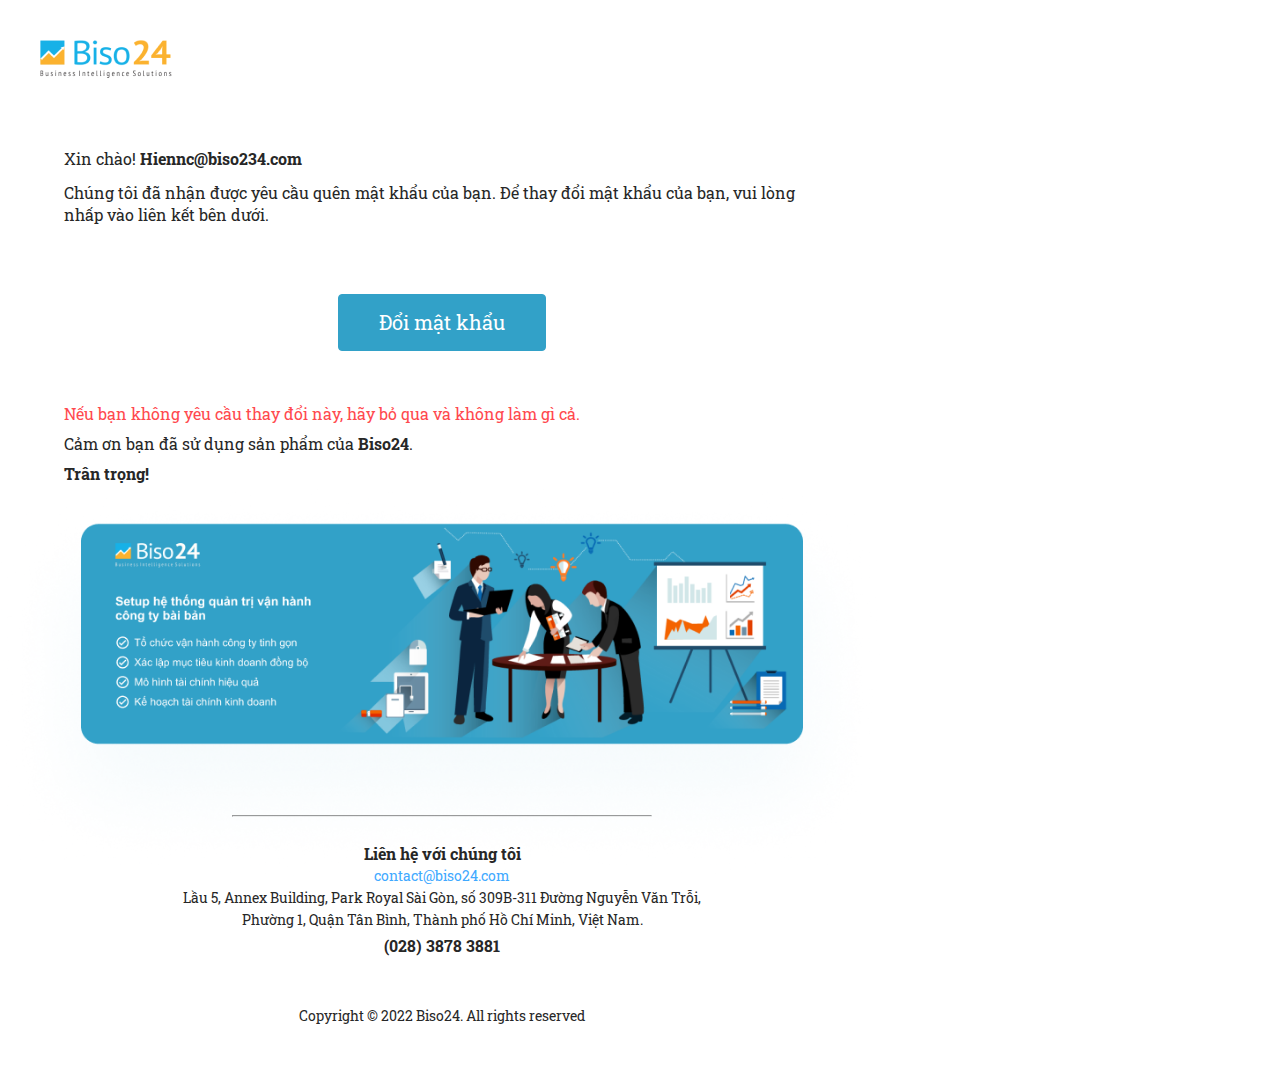
==== forgotPassword/index.html @ cb792d59 "template email" ====
<!DOCTYPE html>
<html lang="en">
  <head>
    <meta charset="UTF-8" />
    <meta http-equiv="X-UA-Compatible" content="IE=edge" />
    <meta name="viewport" content="width=device-width, initial-scale=1.0" />
    <link rel="preconnect" href="https://fonts.googleapis.com" />
    <link rel="preconnect" href="https://fonts.gstatic.com" crossorigin />
    <link
      href="https://fonts.googleapis.com/css2?family=Roboto+Slab:wght@100;300;400;500;600;700&display=swap"
      rel="stylesheet"
    />
    <link rel="stylesheet" href="./styles.css" />
    <title>Document</title>
  </head>
  <body>
    <div class="forgotPassword">
      <div class="headerLogo">
        <img src="../images/logo-biso.png" alt="Logo Biso24 full" />
      </div>
      <div class="main">
        <div class="dead">Xin chào! <strong>Hiennc@biso234.com</strong></div>
        <div class="text">
          Chúng tôi đã nhận được yêu cầu quên mật khẩu của bạn. Để thay đổi mật
          khẩu của bạn, vui lòng nhấp vào liên kết bên dưới.
        </div>
        <div class="btn">
          <button class="btnChangePassword">Đổi mật khẩu</button>
        </div>
        <div class="required">
          Nếu bạn không yêu cầu thay đổi này, hãy bỏ qua và không làm gì cả.
        </div>
        <div class="thanks">
          Cảm ơn bạn đã sử dụng sản phẩm của <strong>Biso24</strong>.
        </div>
        <div class="bestRegards">Trân trọng!</div>
      </div>

      <div class="image">
        <img
          src="../images/send-email.png"
          class="imageMain"
          alt="Image send email"
        />
      </div>

      <hr />

      <div class="footer">
        <div class="contact">
          <div class="contactUs">Liên hệ với chúng tôi</div>
          <div class="email">contact@biso24.com</div>
        </div>
        <div class="address">
          Lầu 5, Annex Building, Park Royal Sài Gòn, số 309B-311 Đường Nguyễn
          Văn Trỗi, Phường 1, Quận Tân Bình, Thành phố Hồ Chí Minh, Việt Nam.
        </div>
        <div class="phone">(028) 3878 3881</div>
        <div class="copyright">
          Copyright © 2022 Biso24. All rights reserved
        </div>
      </div>
    </div>
  </body>
</html>
---- forgotPassword/styles.css ----
* {
  font-family: "Roboto Slab", serif;
  margin: 0;
  padding: 0;
  box-sizing: border-box;
}

.forgotPassword {
  height: 1072px;
  width: 884px;
  background-color: #fff;
  position: relative;
}

.headerLogo {
  position: absolute;
  top: 40px;
  left: 40px;
}

.main {
  padding: 150px 64px 0 64px;
}

.dead {
  font-weight: 400;
  font-size: 16px;
  line-height: 18px;
  color: #272727;
}

.text {
  padding-top: 14px;
  width: 756px;
  font-weight: 400;
  font-size: 16px;
  line-height: 22px;
  color: #272727;
}

.btn {
  padding-top: 68px;
  text-align: center;
}

.btnChangePassword {
  padding: 16px 40px;
  color: #fff;
  background-color: #32a1c8;
  border: none;
  border-radius: 4px;
  cursor: pointer;
  font-weight: 400;
  font-size: 20px;
  border: 1px solid #32a1c8;
  line-height: 23px;
}

.btnChangePassword:hover {
  color: #32a1c8;
  background-color: #fff;
  border: 1px solid #32a1c8;
}

.required {
  padding-top: 52px;
  font-weight: 400;
  font-size: 16px;
  line-height: 22px;
  color: #ff494e;
}

.thanks {
  padding-top: 8px;
  font-weight: 400;
  font-size: 16px;
  line-height: 22px;
  color: #272727;
}

.bestRegards {
  padding-top: 8px;
  font-weight: 700;
  font-size: 16px;
  line-height: 22px;
  color: #272727;
}

.image {
  height: 300px;
}

.imageMain {
  width: 100%;
}

hr {
  margin-top: 30px;
  width: 420px;
  color: rgba(39, 39, 39, 0.3);
  margin-left: 232px;
}

.footer {
  padding-top: 26px;
  display: flex;
  align-items: center;
  flex-direction: column;
}

.contact {
  display: flex;
  align-items: center;
  flex-direction: column;
}

.contactUs {
  font-weight: 700;
  font-size: 16px;
  line-height: 22px;
  text-align: center;
  color: #272727;
}

.email {
  font-weight: 400;
  font-size: 14px;
  line-height: 22px;
  text-align: center;
  color: #40a9ff;
}

.address {
  width: 565px;
  text-align: center;
  font-weight: 400;
  font-size: 14px;
  line-height: 22px;
  color: #272727;
}

.phone {
  padding-top: 4px;
  font-weight: 700;
  font-size: 16px;
  line-height: 22px;
  text-align: center;
  color: #272727;
}

.copyright {
  padding-top: 48px;
  font-weight: 400;
  font-size: 14px;
  line-height: 22px;
  text-align: center;
  color: #272727;
}
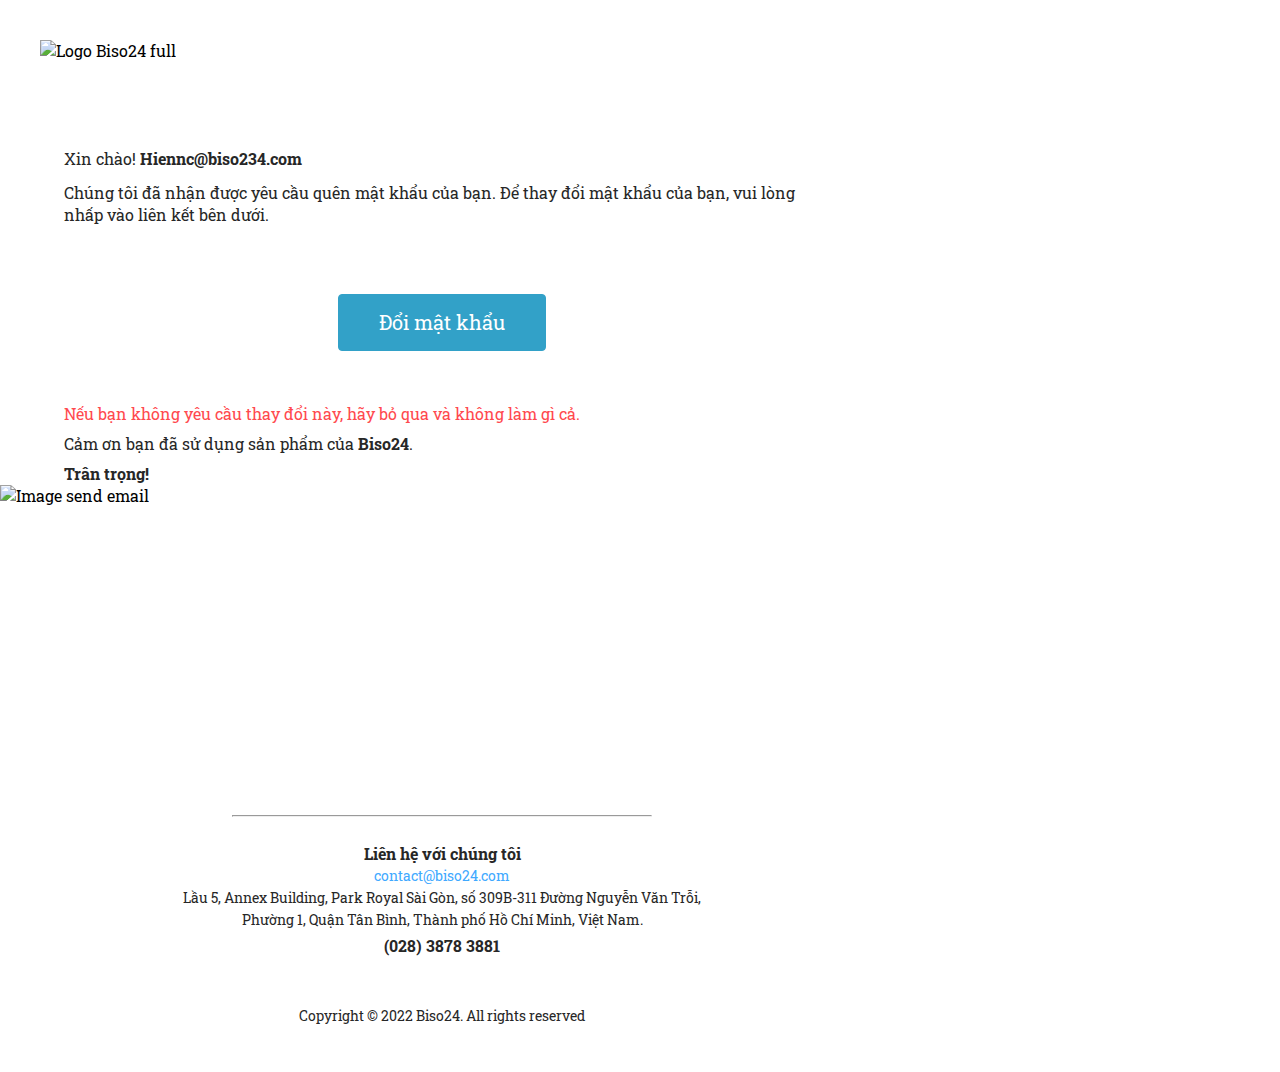
==== commit accf7399: "template email" ====
--- a/forgotPassword/index.html
+++ b/forgotPassword/index.html
@@ -10,53 +10,192 @@
       href="https://fonts.googleapis.com/css2?family=Roboto+Slab:wght@100;300;400;500;600;700&display=swap"
       rel="stylesheet"
     />
-    <link rel="stylesheet" href="./styles.css" />
     <title>Document</title>
   </head>
   <body>
-    <div class="forgotPassword">
-      <div class="headerLogo">
-        <img src="../images/logo-biso.png" alt="Logo Biso24 full" />
-      </div>
-      <div class="main">
-        <div class="dead">Xin chào! <strong>Hiennc@biso234.com</strong></div>
-        <div class="text">
+    <style>
+      * {
+        font-family: "Roboto Slab", serif;
+        margin: 0;
+        padding: 0;
+        box-sizing: border-box;
+      }
+    </style>
+    <div
+      style="
+        height: 1072px;
+        width: 884px;
+        background-color: #fff;
+        position: relative;
+      "
+    >
+      <div style="position: absolute; top: 40px; left: 40px">
+        <img
+          src="https://files-service.biso24.org/v1/files/644b43acc0f86c4d74232515"
+          alt="Logo Biso24 full"
+        />
+      </div>
+      <div style="padding: 150px 64px 0 64px">
+        <div
+          style="
+            font-weight: 400;
+            font-size: 16px;
+            line-height: 18px;
+            color: #272727;
+          "
+        >
+          Xin chào! <strong>Hiennc@biso234.com</strong>
+        </div>
+        <div
+          style="
+            padding-top: 14px;
+            width: 756px;
+            font-weight: 400;
+            font-size: 16px;
+            line-height: 22px;
+            color: #272727;
+          "
+        >
           Chúng tôi đã nhận được yêu cầu quên mật khẩu của bạn. Để thay đổi mật
           khẩu của bạn, vui lòng nhấp vào liên kết bên dưới.
         </div>
-        <div class="btn">
-          <button class="btnChangePassword">Đổi mật khẩu</button>
-        </div>
-        <div class="required">
+        <div style="padding-top: 68px; text-align: center">
+          <button
+            style="
+              padding: 16px 40px;
+              color: #fff;
+              background-color: #32a1c8;
+              border: none;
+              border-radius: 4px;
+              cursor: pointer;
+              font-weight: 400;
+              font-size: 20px;
+              border: 1px solid #32a1c8;
+              line-height: 23px;
+            "
+          >
+            Đổi mật khẩu
+          </button>
+        </div>
+        <div
+          style="
+            padding-top: 52px;
+            font-weight: 400;
+            font-size: 16px;
+            line-height: 22px;
+            color: #ff494e;
+          "
+        >
           Nếu bạn không yêu cầu thay đổi này, hãy bỏ qua và không làm gì cả.
         </div>
-        <div class="thanks">
+        <div
+          style="
+            padding-top: 8px;
+            font-weight: 400;
+            font-size: 16px;
+            line-height: 22px;
+            color: #272727;
+          "
+        >
           Cảm ơn bạn đã sử dụng sản phẩm của <strong>Biso24</strong>.
         </div>
-        <div class="bestRegards">Trân trọng!</div>
+        <div
+          style="
+            padding-top: 8px;
+            font-weight: 700;
+            font-size: 16px;
+            line-height: 22px;
+            color: #272727;
+          "
+        >
+          Trân trọng!
+        </div>
       </div>
 
-      <div class="image">
+      <div style="height: 300px">
         <img
-          src="../images/send-email.png"
-          class="imageMain"
+          src="https://files-service.biso24.org/v1/files/644b43d4c0f86c4d74232517"
+          style="width: 100%"
           alt="Image send email"
         />
       </div>
 
-      <hr />
+      <hr
+        style="
+          margin-top: 30px;
+          width: 420px;
+          color: rgba(39, 39, 39, 0.3);
+          margin-left: 232px;
+        "
+      />
 
-      <div class="footer">
-        <div class="contact">
-          <div class="contactUs">Liên hệ với chúng tôi</div>
-          <div class="email">contact@biso24.com</div>
-        </div>
-        <div class="address">
+      <div
+        style="
+          padding-top: 26px;
+          display: flex;
+          align-items: center;
+          flex-direction: column;
+        "
+      >
+        <div style="display: flex; align-items: center; flex-direction: column">
+          <div
+            style="
+              font-weight: 700;
+              font-size: 16px;
+              line-height: 22px;
+              text-align: center;
+              color: #272727;
+            "
+          >
+            Liên hệ với chúng tôi
+          </div>
+          <div
+            style="
+              font-weight: 400;
+              font-size: 14px;
+              line-height: 22px;
+              text-align: center;
+              color: #40a9ff;
+            "
+          >
+            contact@biso24.com
+          </div>
+        </div>
+        <div
+          style="
+            width: 565px;
+            text-align: center;
+            font-weight: 400;
+            font-size: 14px;
+            line-height: 22px;
+            color: #272727;
+          "
+        >
           Lầu 5, Annex Building, Park Royal Sài Gòn, số 309B-311 Đường Nguyễn
           Văn Trỗi, Phường 1, Quận Tân Bình, Thành phố Hồ Chí Minh, Việt Nam.
         </div>
-        <div class="phone">(028) 3878 3881</div>
-        <div class="copyright">
+        <div
+          style="
+            padding-top: 4px;
+            font-weight: 700;
+            font-size: 16px;
+            line-height: 22px;
+            text-align: center;
+            color: #272727;
+          "
+        >
+          (028) 3878 3881
+        </div>
+        <div
+          style="
+            padding-top: 48px;
+            font-weight: 400;
+            font-size: 14px;
+            line-height: 22px;
+            text-align: center;
+            color: #272727;
+          "
+        >
           Copyright © 2022 Biso24. All rights reserved
         </div>
       </div>
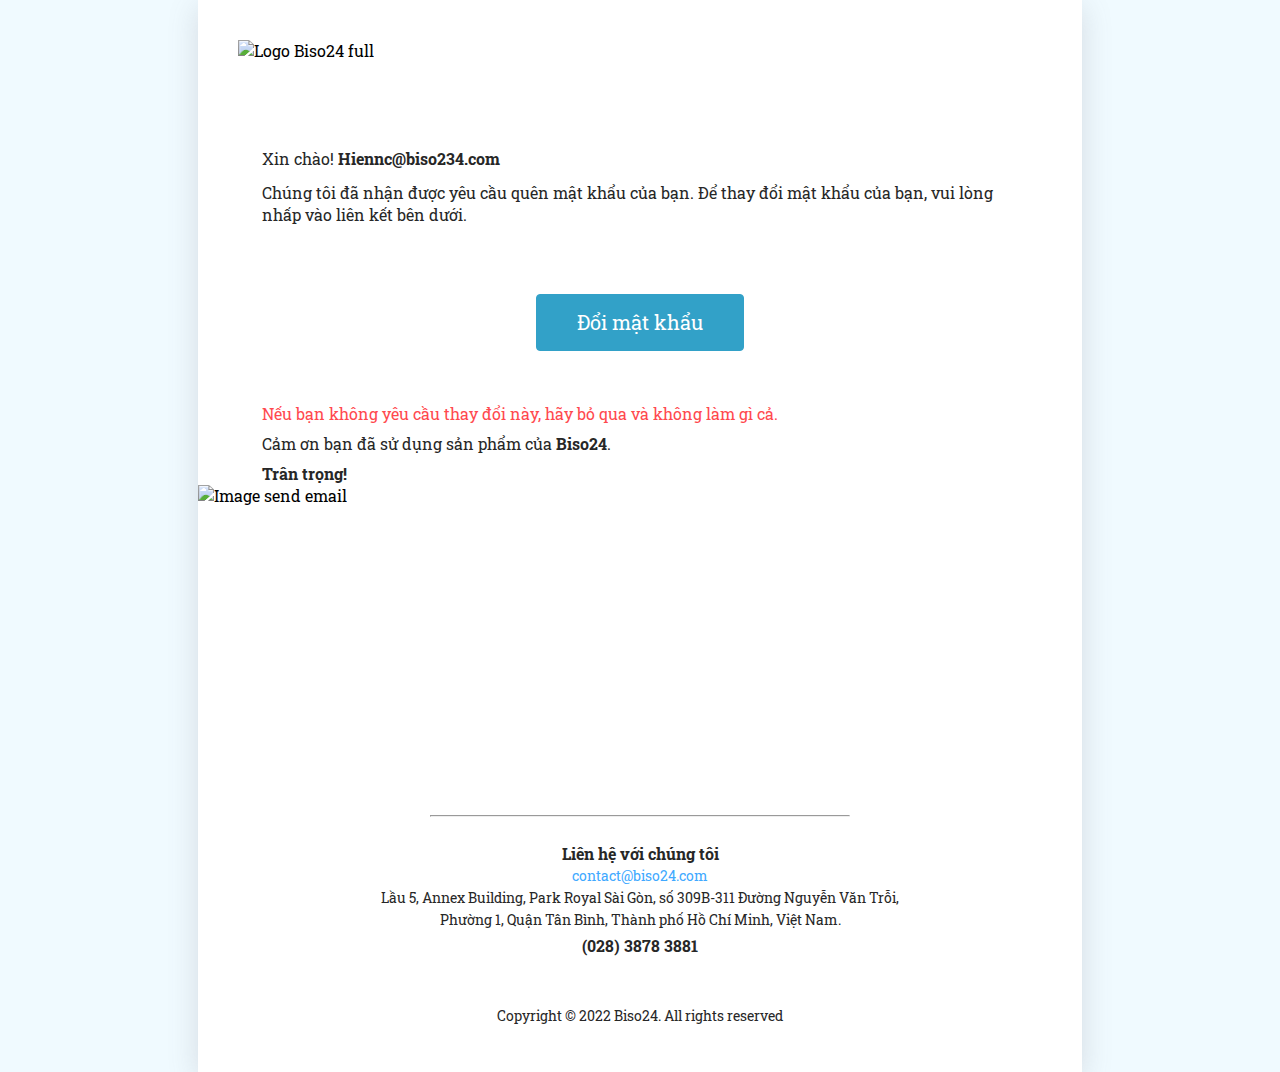
==== commit 6d7ec3c6: "template email" ====
--- a/forgotPassword/index.html
+++ b/forgotPassword/index.html
@@ -12,7 +12,14 @@
     />
     <title>Document</title>
   </head>
-  <body>
+  <body
+    style="
+      background-color: #f0faff;
+      display: flex;
+      flex-direction: column;
+      align-items: center;
+    "
+  >
     <style>
       * {
         font-family: "Roboto Slab", serif;
@@ -27,6 +34,7 @@
         width: 884px;
         background-color: #fff;
         position: relative;
+        box-shadow: rgba(100, 100, 111, 0.2) 0px 7px 29px 0px;
       "
     >
       <div style="position: absolute; top: 40px; left: 40px">
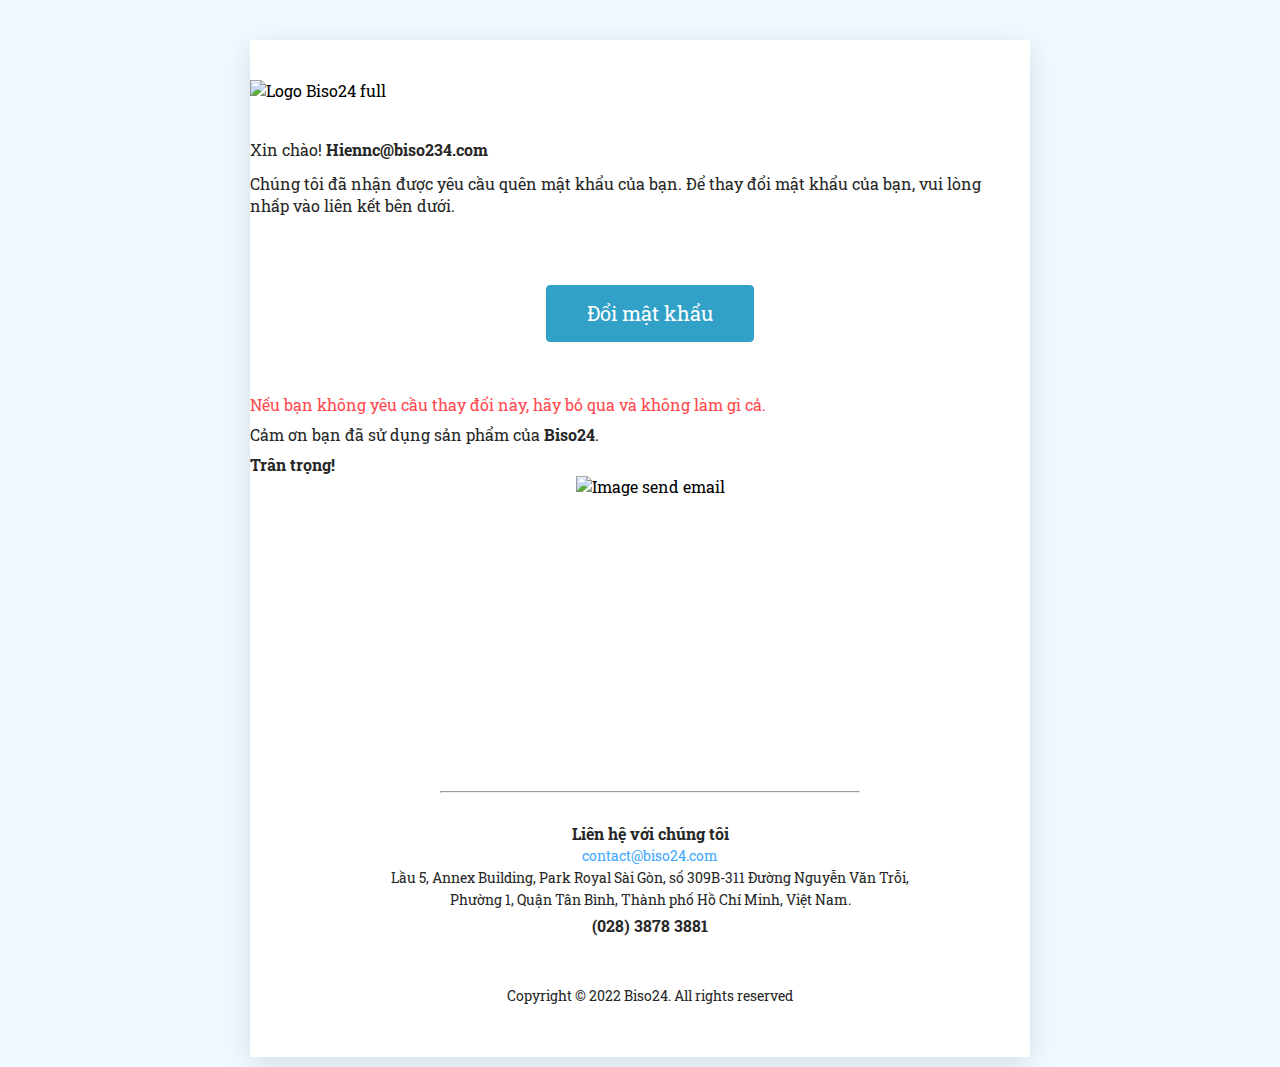
==== commit 055c1e0a: "template email" ====
--- a/forgotPassword/index.html
+++ b/forgotPassword/index.html
@@ -12,14 +12,7 @@
     />
     <title>Document</title>
   </head>
-  <body
-    style="
-      background-color: #f0faff;
-      display: flex;
-      flex-direction: column;
-      align-items: center;
-    "
-  >
+  <body style="background-color: #f0faff">
     <style>
       * {
         font-family: "Roboto Slab", serif;
@@ -28,183 +21,181 @@
         box-sizing: border-box;
       }
     </style>
-    <div
-      style="
-        height: 1072px;
-        width: 884px;
-        background-color: #fff;
-        position: relative;
-        box-shadow: rgba(100, 100, 111, 0.2) 0px 7px 29px 0px;
-      "
-    >
-      <div style="position: absolute; top: 40px; left: 40px">
-        <img
-          src="https://files-service.biso24.org/v1/files/644b43acc0f86c4d74232515"
-          alt="Logo Biso24 full"
-        />
-      </div>
-      <div style="padding: 150px 64px 0 64px">
-        <div
-          style="
-            font-weight: 400;
-            font-size: 16px;
-            line-height: 18px;
-            color: #272727;
-          "
-        >
-          Xin chào! <strong>Hiennc@biso234.com</strong>
-        </div>
-        <div
-          style="
-            padding-top: 14px;
-            width: 756px;
-            font-weight: 400;
-            font-size: 16px;
-            line-height: 22px;
-            color: #272727;
-          "
-        >
-          Chúng tôi đã nhận được yêu cầu quên mật khẩu của bạn. Để thay đổi mật
-          khẩu của bạn, vui lòng nhấp vào liên kết bên dưới.
-        </div>
-        <div style="padding-top: 68px; text-align: center">
-          <button
-            style="
-              padding: 16px 40px;
-              color: #fff;
-              background-color: #32a1c8;
-              border: none;
-              border-radius: 4px;
-              cursor: pointer;
-              font-weight: 400;
-              font-size: 20px;
-              border: 1px solid #32a1c8;
-              line-height: 23px;
-            "
-          >
-            Đổi mật khẩu
-          </button>
-        </div>
-        <div
-          style="
-            padding-top: 52px;
-            font-weight: 400;
-            font-size: 16px;
-            line-height: 22px;
-            color: #ff494e;
-          "
-        >
-          Nếu bạn không yêu cầu thay đổi này, hãy bỏ qua và không làm gì cả.
-        </div>
-        <div
-          style="
-            padding-top: 8px;
-            font-weight: 400;
-            font-size: 16px;
-            line-height: 22px;
-            color: #272727;
-          "
-        >
-          Cảm ơn bạn đã sử dụng sản phẩm của <strong>Biso24</strong>.
-        </div>
-        <div
-          style="
-            padding-top: 8px;
-            font-weight: 700;
-            font-size: 16px;
-            line-height: 22px;
-            color: #272727;
-          "
-        >
-          Trân trọng!
-        </div>
-      </div>
-
-      <div style="height: 300px">
-        <img
-          src="https://files-service.biso24.org/v1/files/644b43d4c0f86c4d74232517"
-          style="width: 100%"
-          alt="Image send email"
-        />
-      </div>
-
-      <hr
-        style="
-          margin-top: 30px;
-          width: 420px;
-          color: rgba(39, 39, 39, 0.3);
-          margin-left: 232px;
-        "
-      />
-
+    <div style="padding: 40px 250px 10px 250px">
       <div
         style="
-          padding-top: 26px;
-          display: flex;
-          align-items: center;
-          flex-direction: column;
+          text-align: center;
+          background-color: #fff;
+          box-shadow: rgba(100, 100, 111, 0.2) 0px 7px 29px 0px;
         "
       >
-        <div style="display: flex; align-items: center; flex-direction: column">
-          <div
-            style="
+      <div style="display: inline-block; width: 800px; padding-top: 40px">
+        <div style="text-align: left">
+          <img
+            src="https://files-service.biso24.org/v1/files/644b43acc0f86c4d74232515"
+            alt="Logo Biso24 full"
+          />
+        </div>
+        <div style="padding-top: 40px">
+          <div style=" text-align: left;">
+            <div
+            style="
+              font-weight: 400;
+              font-size: 16px;
+              line-height: 18px;
+              color: #272727;
+            "
+          >
+            Xin chào! <strong>Hiennc@biso234.com</strong>
+          </div>
+          <div
+            style="
+              padding-top: 14px;
+              width: 756px;
+              font-weight: 400;
+              font-size: 16px;
+              line-height: 22px;
+              color: #272727;
+            "
+          >
+            Chúng tôi đã nhận được yêu cầu quên mật khẩu của bạn. Để thay đổi
+            mật khẩu của bạn, vui lòng nhấp vào liên kết bên dưới.
+          </div>
+          </div>
+         
+          <div style="padding-top: 68px; text-align: center">
+            <button
+              style="
+                padding: 16px 40px;
+                color: #fff;
+                background-color: #32a1c8;
+                border: none;
+                border-radius: 4px;
+                cursor: pointer;
+                font-weight: 400;
+                font-size: 20px;
+                border: 1px solid #32a1c8;
+                line-height: 23px;
+              "
+            >
+              Đổi mật khẩu
+            </button>
+          </div>
+          <div style="text-align: left;">
+            <div
+            style="
+              padding-top: 52px;
+              font-weight: 400;
+              font-size: 16px;
+              line-height: 22px;
+              color: #ff494e;
+            "
+          >
+            Nếu bạn không yêu cầu thay đổi này, hãy bỏ qua và không làm gì cả.
+          </div>
+          <div
+            style="
+              padding-top: 8px;
+              font-weight: 400;
+              font-size: 16px;
+              line-height: 22px;
+              color: #272727;
+            "
+          >
+            Cảm ơn bạn đã sử dụng sản phẩm của <strong>Biso24</strong>.
+          </div>
+          <div
+            style="
+              padding-top: 8px;
               font-weight: 700;
               font-size: 16px;
               line-height: 22px;
+              color: #272727;
+            "
+          >
+            Trân trọng!
+          </div>
+          </div>
+          <div style="height: 300px;">
+            <img
+              src="https://files-service.biso24.org/v1/files/644b43d4c0f86c4d74232517"
+              width="100%"
+              alt="Image send email"
+            />
+          </div>
+  
+          <div style="display: inline-block">
+            <hr style="width: 420px; color: rgba(39, 39, 39, 0.3)" />
+          </div>
+         
+        </div>
+
+      
+
+        <div style="padding-top: 26px">
+          <div>
+            <div
+              style="
+                font-weight: 700;
+                font-size: 16px;
+                line-height: 22px;
+                text-align: center;
+                color: #272727;
+              "
+            >
+              Liên hệ với chúng tôi
+            </div>
+            <div
+              style="
+                font-weight: 400;
+                font-size: 14px;
+                line-height: 22px;
+                text-align: center;
+                color: #40a9ff;
+              "
+            >
+              contact@biso24.com
+            </div>
+          </div>
+          <div
+            style="
+              width: 565px;
               text-align: center;
-              color: #272727;
-            "
-          >
-            Liên hệ với chúng tôi
-          </div>
-          <div
-            style="
               font-weight: 400;
               font-size: 14px;
               line-height: 22px;
+              color: #272727;
+              display: inline-block;
+            "
+          >
+            Lầu 5, Annex Building, Park Royal Sài Gòn, số 309B-311 Đường Nguyễn
+            Văn Trỗi, Phường 1, Quận Tân Bình, Thành phố Hồ Chí Minh, Việt Nam.
+          </div>
+          <div
+            style="
+              padding-top: 4px;
+              font-weight: 700;
+              font-size: 16px;
+              line-height: 22px;
               text-align: center;
-              color: #40a9ff;
-            "
-          >
-            contact@biso24.com
-          </div>
-        </div>
-        <div
-          style="
-            width: 565px;
-            text-align: center;
-            font-weight: 400;
-            font-size: 14px;
-            line-height: 22px;
-            color: #272727;
-          "
-        >
-          Lầu 5, Annex Building, Park Royal Sài Gòn, số 309B-311 Đường Nguyễn
-          Văn Trỗi, Phường 1, Quận Tân Bình, Thành phố Hồ Chí Minh, Việt Nam.
-        </div>
-        <div
-          style="
-            padding-top: 4px;
-            font-weight: 700;
-            font-size: 16px;
-            line-height: 22px;
-            text-align: center;
-            color: #272727;
-          "
-        >
-          (028) 3878 3881
-        </div>
-        <div
-          style="
-            padding-top: 48px;
-            font-weight: 400;
-            font-size: 14px;
-            line-height: 22px;
-            text-align: center;
-            color: #272727;
-          "
-        >
-          Copyright © 2022 Biso24. All rights reserved
+              color: #272727;
+            "
+          >
+            (028) 3878 3881
+          </div>
+          <div
+            style="
+              padding-top: 48px;
+              font-weight: 400;
+              font-size: 14px;
+              line-height: 22px;
+              text-align: center;
+              color: #272727;
+              padding-bottom: 50px;
+            "
+          >
+            Copyright © 2022 Biso24. All rights reserved
+          </div>
         </div>
       </div>
     </div>
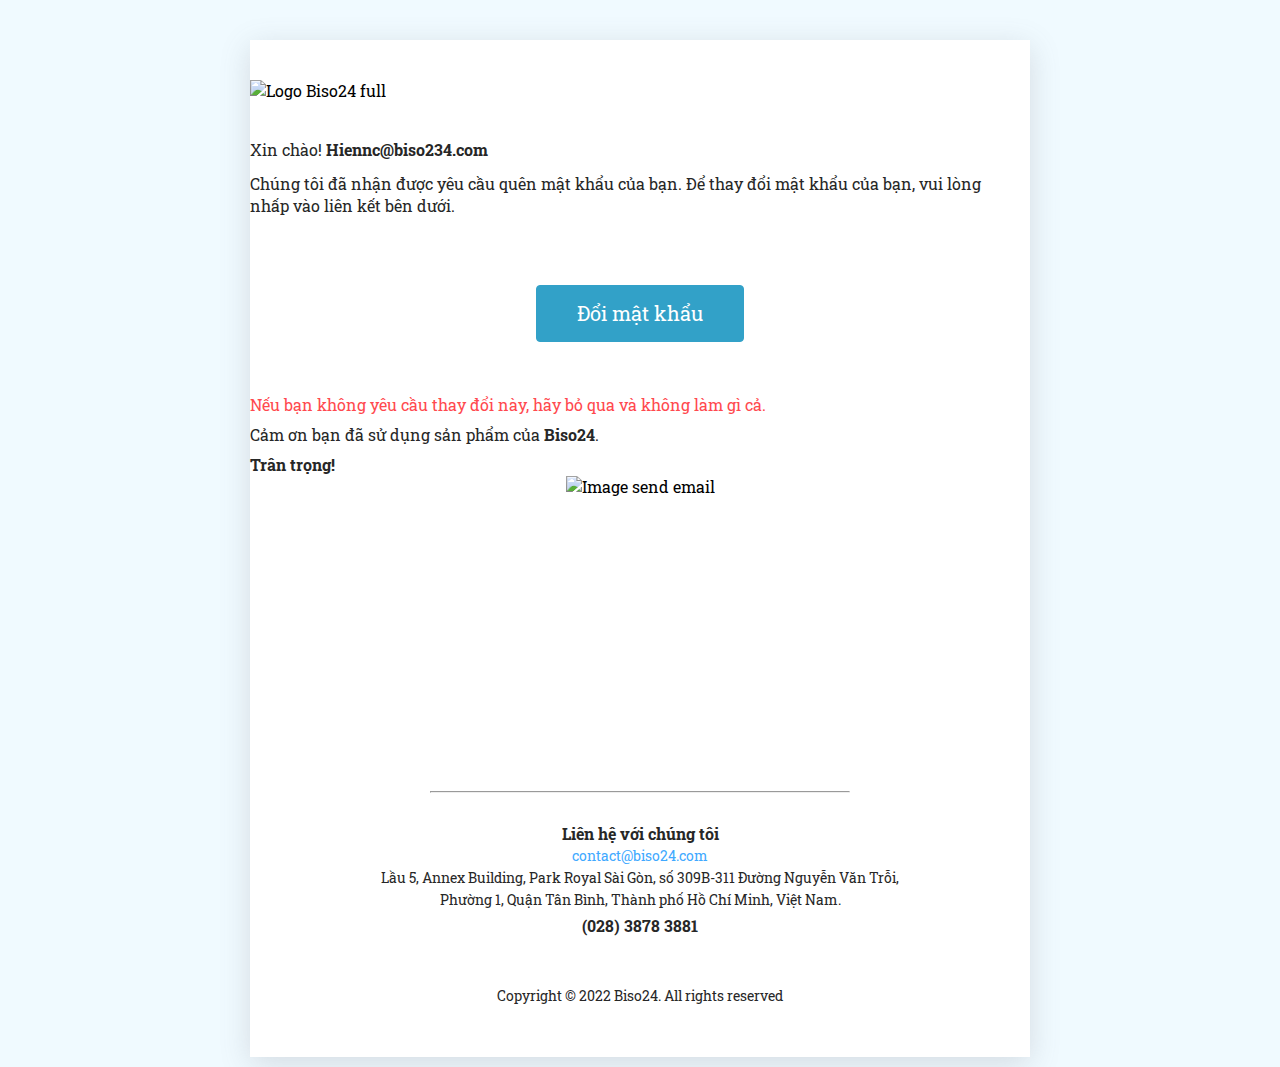
==== commit 1ab0d57b: "template email" ====
--- a/forgotPassword/index.html
+++ b/forgotPassword/index.html
@@ -29,40 +29,43 @@
           box-shadow: rgba(100, 100, 111, 0.2) 0px 7px 29px 0px;
         "
       >
-      <div style="display: inline-block; width: 800px; padding-top: 40px">
-        <div style="text-align: left">
-          <img
-            src="https://files-service.biso24.org/v1/files/644b43acc0f86c4d74232515"
-            alt="Logo Biso24 full"
-          />
+        <div style="display: inline-block; width: 800px; padding-top: 40px">
+          <div style="text-align: left">
+            <img
+              src="https://files-service.biso24.org/v1/files/644b43acc0f86c4d74232515"
+              alt="Logo Biso24 full"
+            />
+          </div>
         </div>
         <div style="padding-top: 40px">
-          <div style=" text-align: left;">
-            <div
-            style="
-              font-weight: 400;
-              font-size: 16px;
-              line-height: 18px;
-              color: #272727;
-            "
-          >
-            Xin chào! <strong>Hiennc@biso234.com</strong>
-          </div>
-          <div
-            style="
-              padding-top: 14px;
-              width: 756px;
-              font-weight: 400;
-              font-size: 16px;
-              line-height: 22px;
-              color: #272727;
-            "
-          >
-            Chúng tôi đã nhận được yêu cầu quên mật khẩu của bạn. Để thay đổi
-            mật khẩu của bạn, vui lòng nhấp vào liên kết bên dưới.
-          </div>
-          </div>
-         
+          <div style="display: inline-block; width: 800px">
+            <div
+              style="
+                font-weight: 400;
+                font-size: 16px;
+                line-height: 18px;
+                color: #272727;
+                text-align: left;
+              "
+            >
+              Xin chào! <strong>Hiennc@biso234.com</strong>
+            </div>
+            <div
+              style="
+                padding-top: 14px;
+                width: 756px;
+                font-weight: 400;
+                font-size: 16px;
+                line-height: 22px;
+                color: #272727;
+                text-align: left;
+              "
+            >
+              Chúng tôi đã nhận được yêu cầu quên mật khẩu của bạn. Để thay đổi
+              mật khẩu của bạn, vui lòng nhấp vào liên kết bên dưới.
+            </div>
+          </div>
+
           <div style="padding-top: 68px; text-align: center">
             <button
               style="
@@ -81,56 +84,55 @@
               Đổi mật khẩu
             </button>
           </div>
-          <div style="text-align: left;">
-            <div
-            style="
-              padding-top: 52px;
-              font-weight: 400;
-              font-size: 16px;
-              line-height: 22px;
-              color: #ff494e;
-            "
-          >
-            Nếu bạn không yêu cầu thay đổi này, hãy bỏ qua và không làm gì cả.
-          </div>
-          <div
-            style="
-              padding-top: 8px;
-              font-weight: 400;
-              font-size: 16px;
-              line-height: 22px;
-              color: #272727;
-            "
-          >
-            Cảm ơn bạn đã sử dụng sản phẩm của <strong>Biso24</strong>.
-          </div>
-          <div
-            style="
-              padding-top: 8px;
-              font-weight: 700;
-              font-size: 16px;
-              line-height: 22px;
-              color: #272727;
-            "
-          >
-            Trân trọng!
-          </div>
-          </div>
-          <div style="height: 300px;">
+          <div style="display: inline-block; width: 800px">
+            <div
+              style="
+                padding-top: 52px;
+                font-weight: 400;
+                font-size: 16px;
+                line-height: 22px;
+                color: #ff494e;
+                text-align: left;
+              "
+            >
+              Nếu bạn không yêu cầu thay đổi này, hãy bỏ qua và không làm gì cả.
+            </div>
+            <div
+              style="
+                padding-top: 8px;
+                font-weight: 400;
+                font-size: 16px;
+                line-height: 22px;
+                color: #272727;
+                text-align: left;
+              "
+            >
+              Cảm ơn bạn đã sử dụng sản phẩm của <strong>Biso24</strong>.
+            </div>
+            <div
+              style="
+                padding-top: 8px;
+                font-weight: 700;
+                font-size: 16px;
+                line-height: 22px;
+                color: #272727;
+                text-align: left;
+              "
+            >
+              Trân trọng!
+            </div>
+          </div>
+          <div style="height: 300px">
             <img
               src="https://files-service.biso24.org/v1/files/644b43d4c0f86c4d74232517"
-              width="100%"
               alt="Image send email"
             />
           </div>
-  
+
           <div style="display: inline-block">
             <hr style="width: 420px; color: rgba(39, 39, 39, 0.3)" />
           </div>
-         
         </div>
-
-      
 
         <div style="padding-top: 26px">
           <div>
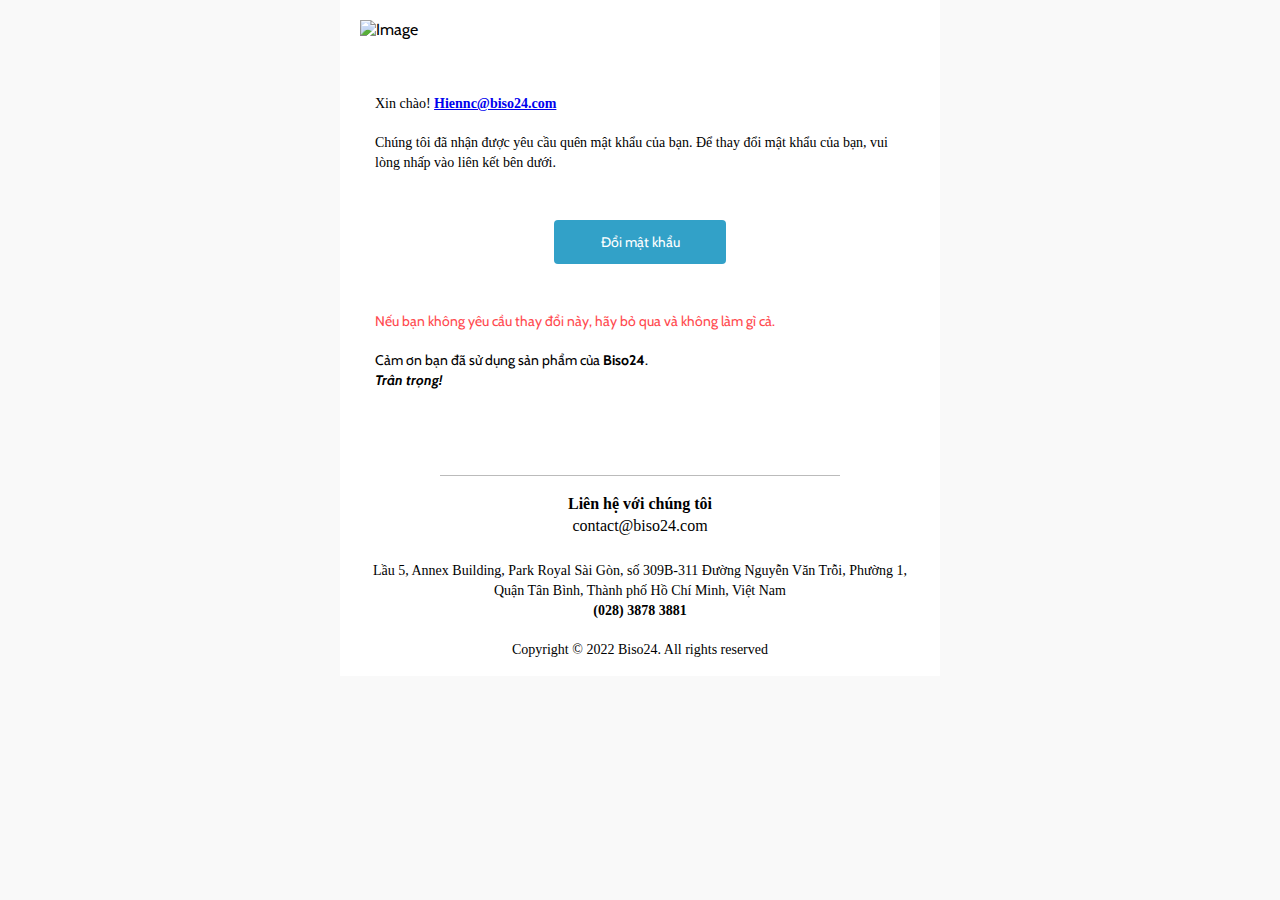
==== commit b0da72a0: "REAFACTOR: Improve reponsive modle" ====
--- a/forgotPassword/index.html
+++ b/forgotPassword/index.html
@@ -1,205 +1,817 @@
-<!DOCTYPE html>
-<html lang="en">
+<!DOCTYPE html PUBLIC "-//W3C//DTD XHTML 1.0 Transitional //EN" "http://www.w3.org/TR/xhtml1/DTD/xhtml1-transitional.dtd">
+<html
+  xmlns="http://www.w3.org/1999/xhtml"
+  xmlns:v="urn:schemas-microsoft-com:vml"
+  xmlns:o="urn:schemas-microsoft-com:office:office"
+>
   <head>
-    <meta charset="UTF-8" />
+    <!--[if gte mso 9]>
+      <xml>
+        <o:OfficeDocumentSettings>
+          <o:AllowPNG />
+          <o:PixelsPerInch>96</o:PixelsPerInch>
+        </o:OfficeDocumentSettings>
+      </xml>
+    <![endif]-->
+    <meta http-equiv="Content-Type" content="text/html; charset=UTF-8" />
+    <meta name="viewport" content="width=device-width, initial-scale=1.0" />
+    <meta name="x-apple-disable-message-reformatting" />
+    <!--[if !mso]><!-->
     <meta http-equiv="X-UA-Compatible" content="IE=edge" />
-    <meta name="viewport" content="width=device-width, initial-scale=1.0" />
-    <link rel="preconnect" href="https://fonts.googleapis.com" />
-    <link rel="preconnect" href="https://fonts.gstatic.com" crossorigin />
-    <link
-      href="https://fonts.googleapis.com/css2?family=Roboto+Slab:wght@100;300;400;500;600;700&display=swap"
-      rel="stylesheet"
-    />
-    <title>Document</title>
-  </head>
-  <body style="background-color: #f0faff">
-    <style>
-      * {
-        font-family: "Roboto Slab", serif;
+    <!--<![endif]-->
+    <title></title>
+
+    <style type="text/css">
+      @media only screen and (min-width: 620px) {
+        .u-row {
+          width: 600px !important;
+        }
+        .u-row .u-col {
+          vertical-align: top;
+        }
+        .u-row .u-col-100 {
+          width: 600px !important;
+        }
+      }
+
+      @media (max-width: 620px) {
+        .u-row-container {
+          max-width: 100% !important;
+          padding-left: 0px !important;
+          padding-right: 0px !important;
+        }
+        .u-row .u-col {
+          min-width: 320px !important;
+          max-width: 100% !important;
+          display: block !important;
+        }
+        .u-row {
+          width: 100% !important;
+        }
+        .u-col {
+          width: 100% !important;
+        }
+        .u-col > div {
+          margin: 0 auto;
+        }
+      }
+
+      body {
         margin: 0;
         padding: 0;
-        box-sizing: border-box;
+      }
+
+      table,
+      tr,
+      td {
+        vertical-align: top;
+        border-collapse: collapse;
+      }
+
+      p {
+        margin: 0;
+      }
+
+      .ie-container table,
+      .mso-container table {
+        table-layout: fixed;
+      }
+
+      * {
+        line-height: inherit;
+      }
+
+      a[x-apple-data-detectors="true"] {
+        color: inherit !important;
+        text-decoration: none !important;
+      }
+
+      table,
+      td {
+        color: #000000;
+      }
+
+      #u_body a {
+        color: #0000ee;
+        text-decoration: underline;
+      }
+
+      @media (max-width: 480px) {
+        #u_content_image_1 .v-container-padding-padding {
+          padding: 9px !important;
+        }
+        #u_content_image_1 .v-src-width {
+          width: auto !important;
+        }
+        #u_content_image_1 .v-src-max-width {
+          max-width: 19% !important;
+        }
+        #u_content_button_1 .v-size-width {
+          width: 60% !important;
+        }
+        #u_content_button_1 .v-padding {
+          padding: 14px 44px 13px !important;
+        }
       }
     </style>
-    <div style="padding: 40px 250px 10px 250px">
-      <div
-        style="
-          text-align: center;
-          background-color: #fff;
-          box-shadow: rgba(100, 100, 111, 0.2) 0px 7px 29px 0px;
-        "
-      >
-        <div style="display: inline-block; width: 800px; padding-top: 40px">
-          <div style="text-align: left">
-            <img
-              src="https://files-service.biso24.org/v1/files/644b43acc0f86c4d74232515"
-              alt="Logo Biso24 full"
-            />
-          </div>
-        </div>
-        <div style="padding-top: 40px">
-          <div style="display: inline-block; width: 800px">
-            <div
-              style="
-                font-weight: 400;
-                font-size: 16px;
-                line-height: 18px;
-                color: #272727;
-                text-align: left;
-              "
-            >
-              Xin chào! <strong>Hiennc@biso234.com</strong>
-            </div>
-            <div
-              style="
-                padding-top: 14px;
-                width: 756px;
-                font-weight: 400;
-                font-size: 16px;
-                line-height: 22px;
-                color: #272727;
-                text-align: left;
-              "
-            >
-              Chúng tôi đã nhận được yêu cầu quên mật khẩu của bạn. Để thay đổi
-              mật khẩu của bạn, vui lòng nhấp vào liên kết bên dưới.
-            </div>
-          </div>
-
-          <div style="padding-top: 68px; text-align: center">
-            <button
-              style="
-                padding: 16px 40px;
-                color: #fff;
-                background-color: #32a1c8;
-                border: none;
-                border-radius: 4px;
-                cursor: pointer;
-                font-weight: 400;
-                font-size: 20px;
-                border: 1px solid #32a1c8;
-                line-height: 23px;
-              "
-            >
-              Đổi mật khẩu
-            </button>
-          </div>
-          <div style="display: inline-block; width: 800px">
-            <div
-              style="
-                padding-top: 52px;
-                font-weight: 400;
-                font-size: 16px;
-                line-height: 22px;
-                color: #ff494e;
-                text-align: left;
-              "
-            >
-              Nếu bạn không yêu cầu thay đổi này, hãy bỏ qua và không làm gì cả.
-            </div>
-            <div
-              style="
-                padding-top: 8px;
-                font-weight: 400;
-                font-size: 16px;
-                line-height: 22px;
-                color: #272727;
-                text-align: left;
-              "
-            >
-              Cảm ơn bạn đã sử dụng sản phẩm của <strong>Biso24</strong>.
-            </div>
-            <div
-              style="
-                padding-top: 8px;
-                font-weight: 700;
-                font-size: 16px;
-                line-height: 22px;
-                color: #272727;
-                text-align: left;
-              "
-            >
-              Trân trọng!
-            </div>
-          </div>
-          <div style="height: 300px">
-            <img
-              src="https://files-service.biso24.org/v1/files/644b43d4c0f86c4d74232517"
-              alt="Image send email"
-            />
-          </div>
-
-          <div style="display: inline-block">
-            <hr style="width: 420px; color: rgba(39, 39, 39, 0.3)" />
-          </div>
-        </div>
-
-        <div style="padding-top: 26px">
-          <div>
-            <div
-              style="
-                font-weight: 700;
-                font-size: 16px;
-                line-height: 22px;
-                text-align: center;
-                color: #272727;
-              "
-            >
-              Liên hệ với chúng tôi
-            </div>
-            <div
-              style="
-                font-weight: 400;
-                font-size: 14px;
-                line-height: 22px;
-                text-align: center;
-                color: #40a9ff;
-              "
-            >
-              contact@biso24.com
-            </div>
-          </div>
-          <div
+
+    <!--[if !mso]><!-->
+    <link
+      href="https://fonts.googleapis.com/css?family=Cabin:400,700"
+      rel="stylesheet"
+      type="text/css"
+    />
+    <!--<![endif]-->
+  </head>
+
+  <body
+    class="clean-body u_body"
+    style="
+      margin: 0;
+      padding: 0;
+      -webkit-text-size-adjust: 100%;
+      background-color: #f9f9f9;
+      color: #000000;
+    "
+  >
+    <!--[if IE]><div class="ie-container"><![endif]-->
+    <!--[if mso]><div class="mso-container"><![endif]-->
+    <table
+      id="u_body"
+      style="
+        border-collapse: collapse;
+        table-layout: fixed;
+        border-spacing: 0;
+        mso-table-lspace: 0pt;
+        mso-table-rspace: 0pt;
+        vertical-align: top;
+        min-width: 320px;
+        margin: 0 auto;
+        background-color: #f9f9f9;
+        width: 100%;
+      "
+      cellpadding="0"
+      cellspacing="0"
+    >
+      <tbody>
+        <tr style="vertical-align: top">
+          <td
             style="
-              width: 565px;
-              text-align: center;
-              font-weight: 400;
-              font-size: 14px;
-              line-height: 22px;
-              color: #272727;
-              display: inline-block;
+              word-break: break-word;
+              border-collapse: collapse !important;
+              vertical-align: top;
             "
           >
-            Lầu 5, Annex Building, Park Royal Sài Gòn, số 309B-311 Đường Nguyễn
-            Văn Trỗi, Phường 1, Quận Tân Bình, Thành phố Hồ Chí Minh, Việt Nam.
-          </div>
-          <div
-            style="
-              padding-top: 4px;
-              font-weight: 700;
-              font-size: 16px;
-              line-height: 22px;
-              text-align: center;
-              color: #272727;
-            "
-          >
-            (028) 3878 3881
-          </div>
-          <div
-            style="
-              padding-top: 48px;
-              font-weight: 400;
-              font-size: 14px;
-              line-height: 22px;
-              text-align: center;
-              color: #272727;
-              padding-bottom: 50px;
-            "
-          >
-            Copyright © 2022 Biso24. All rights reserved
-          </div>
-        </div>
-      </div>
-    </div>
+            <!--[if (mso)|(IE)]><table width="100%" cellpadding="0" cellspacing="0" border="0"><tr><td align="center" style="background-color: #f9f9f9;"><![endif]-->
+
+            <div
+              class="u-row-container"
+              style="padding: 0px; background-color: transparent"
+            >
+              <div
+                class="u-row"
+                style="
+                  margin: 0 auto;
+                  min-width: 320px;
+                  max-width: 600px;
+                  overflow-wrap: break-word;
+                  word-wrap: break-word;
+                  word-break: break-word;
+                  background-color: #ffffff;
+                "
+              >
+                <div
+                  style="
+                    border-collapse: collapse;
+                    display: table;
+                    width: 100%;
+                    height: 100%;
+                    background-color: transparent;
+                  "
+                >
+                  <!--[if (mso)|(IE)]><table width="100%" cellpadding="0" cellspacing="0" border="0"><tr><td style="padding: 0px;background-color: transparent;" align="center"><table cellpadding="0" cellspacing="0" border="0" style="width:600px;"><tr style="background-color: #ffffff;"><![endif]-->
+
+                  <!--[if (mso)|(IE)]><td align="center" width="600" style="width: 600px;padding: 0px;border-top: 0px solid transparent;border-left: 0px solid transparent;border-right: 0px solid transparent;border-bottom: 0px solid transparent;" valign="top"><![endif]-->
+                  <div
+                    class="u-col u-col-100"
+                    style="
+                      max-width: 320px;
+                      min-width: 600px;
+                      display: table-cell;
+                      vertical-align: top;
+                    "
+                  >
+                    <div style="height: 100%; width: 100% !important">
+                      <!--[if (!mso)&(!IE)]><!-->
+                      <div
+                        style="
+                          box-sizing: border-box;
+                          height: 100%;
+                          padding: 0px;
+                          border-top: 0px solid transparent;
+                          border-left: 0px solid transparent;
+                          border-right: 0px solid transparent;
+                          border-bottom: 0px solid transparent;
+                        "
+                      >
+                        <!--<![endif]-->
+
+                        <table
+                          id="u_content_image_1"
+                          style="font-family: 'Cabin', sans-serif"
+                          role="presentation"
+                          cellpadding="0"
+                          cellspacing="0"
+                          width="100%"
+                          border="0"
+                        >
+                          <tbody>
+                            <tr>
+                              <td
+                                class="v-container-padding-padding"
+                                style="
+                                  overflow-wrap: break-word;
+                                  word-break: break-word;
+                                  padding: 20px;
+                                  font-family: 'Cabin', sans-serif;
+                                "
+                                align="left"
+                              >
+                                <table
+                                  width="100%"
+                                  cellpadding="0"
+                                  cellspacing="0"
+                                  border="0"
+                                >
+                                  <tr>
+                                    <td
+                                      style="
+                                        padding-right: 0px;
+                                        padding-left: 0px;
+                                      "
+                                      align="left"
+                                    >
+                                      <img
+                                        align="left"
+                                        border="0"
+                                        src="https://files-service.biso24.org/v1/files/644b43acc0f86c4d74232515"
+                                        alt="Image"
+                                        title="Image"
+                                        style="
+                                          outline: none;
+                                          text-decoration: none;
+                                          -ms-interpolation-mode: bicubic;
+                                          clear: both;
+                                          display: inline-block !important;
+                                          border: none;
+                                          height: auto;
+                                          float: none;
+                                          width: 16%;
+                                          max-width: 89.6px;
+                                        "
+                                        width="89.6"
+                                        class="v-src-width v-src-max-width"
+                                      />
+                                    </td>
+                                  </tr>
+                                </table>
+                              </td>
+                            </tr>
+                          </tbody>
+                        </table>
+
+                        <table
+                          style="font-family: 'Cabin', sans-serif"
+                          role="presentation"
+                          cellpadding="0"
+                          cellspacing="0"
+                          width="100%"
+                          border="0"
+                        >
+                          <tbody>
+                            <tr>
+                              <td
+                                class="v-container-padding-padding"
+                                style="
+                                  overflow-wrap: break-word;
+                                  word-break: break-word;
+                                  padding: 35px;
+                                  font-family: 'Cabin', sans-serif;
+                                "
+                                align="left"
+                              >
+                                <div
+                                  style="
+                                    font-family: times new roman, times;
+                                    font-size: 14px;
+                                    line-height: 140%;
+                                    text-align: left;
+                                    word-wrap: break-word;
+                                  "
+                                >
+                                  <p style="line-height: 140%">
+                                    Xin chào!
+                                    <strong
+                                      ><a
+                                        target="_blank"
+                                        href="mailto:Hiennc@biso24.com"
+                                        rel="noopener"
+                                        >Hiennc@biso24.com</a
+                                      ></strong
+                                    >
+                                  </p>
+                                  <p style="line-height: 140%">&nbsp;</p>
+                                  <p style="line-height: 140%">
+                                    Chúng tôi đã nhận được yêu cầu quên mật khẩu
+                                    của bạn. Để thay đổi mật khẩu của bạn, vui
+                                    lòng nhấp vào liên kết bên dưới.
+                                  </p>
+                                </div>
+                              </td>
+                            </tr>
+                          </tbody>
+                        </table>
+
+                        <table
+                          id="u_content_button_1"
+                          style="font-family: 'Cabin', sans-serif"
+                          role="presentation"
+                          cellpadding="0"
+                          cellspacing="0"
+                          width="100%"
+                          border="0"
+                        >
+                          <tbody>
+                            <tr>
+                              <td
+                                class="v-container-padding-padding"
+                                style="
+                                  overflow-wrap: break-word;
+                                  word-break: break-word;
+                                  padding: 13px;
+                                  font-family: 'Cabin', sans-serif;
+                                "
+                                align="left"
+                              >
+                                <!--[if mso
+                                  ]><style>
+                                    .v-button {
+                                      background: transparent !important;
+                                    }
+                                  </style><!
+                                [endif]-->
+                                <div align="center">
+                                  <!--[if mso]><v:roundrect xmlns:v="urn:schemas-microsoft-com:vml" xmlns:w="urn:schemas-microsoft-com:office:word" href="" style="height:44px; v-text-anchor:middle; width:172px;" arcsize="9%"  stroke="f" fillcolor="#32a1c8"><w:anchorlock/><center style="color:#FFFFFF;font-family:'Cabin',sans-serif;"><![endif]-->
+                                  <a
+                                    href=""
+                                    target="_blank"
+                                    class="v-button v-size-width"
+                                    style="
+                                      box-sizing: border-box;
+                                      display: inline-block;
+                                      font-family: 'Cabin', sans-serif;
+                                      text-decoration: none;
+                                      -webkit-text-size-adjust: none;
+                                      text-align: center;
+                                      color: #ffffff;
+                                      background-color: #32a1c8;
+                                      border-radius: 4px;
+                                      -webkit-border-radius: 4px;
+                                      -moz-border-radius: 4px;
+                                      width: 30%;
+                                      max-width: 100%;
+                                      overflow-wrap: break-word;
+                                      word-break: break-word;
+                                      word-wrap: break-word;
+                                      mso-border-alt: none;
+                                      font-size: 14px;
+                                    "
+                                  >
+                                    <span
+                                      class="v-padding"
+                                      style="
+                                        display: block;
+                                        padding: 14px 44px 13px;
+                                        line-height: 120%;
+                                      "
+                                      >Đổi mật khẩu</span
+                                    >
+                                  </a>
+                                  <!--[if mso]></center></v:roundrect><![endif]-->
+                                </div>
+                              </td>
+                            </tr>
+                          </tbody>
+                        </table>
+
+                        <!--[if (!mso)&(!IE)]><!-->
+                      </div>
+                      <!--<![endif]-->
+                    </div>
+                  </div>
+                  <!--[if (mso)|(IE)]></td><![endif]-->
+                  <!--[if (mso)|(IE)]></tr></table></td></tr></table><![endif]-->
+                </div>
+              </div>
+            </div>
+
+            <div
+              class="u-row-container"
+              style="padding: 0px; background-color: transparent"
+            >
+              <div
+                class="u-row"
+                style="
+                  margin: 0 auto;
+                  min-width: 320px;
+                  max-width: 600px;
+                  overflow-wrap: break-word;
+                  word-wrap: break-word;
+                  word-break: break-word;
+                  background-color: #ffffff;
+                "
+              >
+                <div
+                  style="
+                    border-collapse: collapse;
+                    display: table;
+                    width: 100%;
+                    height: 100%;
+                    background-color: transparent;
+                  "
+                >
+                  <!--[if (mso)|(IE)]><table width="100%" cellpadding="0" cellspacing="0" border="0"><tr><td style="padding: 0px;background-color: transparent;" align="center"><table cellpadding="0" cellspacing="0" border="0" style="width:600px;"><tr style="background-color: #ffffff;"><![endif]-->
+
+                  <!--[if (mso)|(IE)]><td align="center" width="600" style="width: 600px;padding: 0px;border-top: 0px solid transparent;border-left: 0px solid transparent;border-right: 0px solid transparent;border-bottom: 0px solid transparent;" valign="top"><![endif]-->
+                  <div
+                    class="u-col u-col-100"
+                    style="
+                      max-width: 320px;
+                      min-width: 600px;
+                      display: table-cell;
+                      vertical-align: top;
+                    "
+                  >
+                    <div style="height: 100%; width: 100% !important">
+                      <!--[if (!mso)&(!IE)]><!-->
+                      <div
+                        style="
+                          box-sizing: border-box;
+                          height: 100%;
+                          padding: 0px;
+                          border-top: 0px solid transparent;
+                          border-left: 0px solid transparent;
+                          border-right: 0px solid transparent;
+                          border-bottom: 0px solid transparent;
+                        "
+                      >
+                        <!--<![endif]-->
+
+                        <table
+                          style="font-family: 'Cabin', sans-serif"
+                          role="presentation"
+                          cellpadding="0"
+                          cellspacing="0"
+                          width="100%"
+                          border="0"
+                        >
+                          <tbody>
+                            <tr>
+                              <td
+                                class="v-container-padding-padding"
+                                style="
+                                  overflow-wrap: break-word;
+                                  word-break: break-word;
+                                  padding: 35px;
+                                  font-family: 'Cabin', sans-serif;
+                                "
+                                align="left"
+                              >
+                                <div
+                                  style="
+                                    font-size: 14px;
+                                    line-height: 140%;
+                                    text-align: left;
+                                    word-wrap: break-word;
+                                  "
+                                >
+                                  <p style="line-height: 140%">
+                                    <span
+                                      style="
+                                        color: #ff494e;
+                                        line-height: 19.6px;
+                                      "
+                                      >Nếu bạn không yêu cầu thay đổi này, hãy
+                                      bỏ qua và không làm gì cả.</span
+                                    >
+                                  </p>
+                                  <p style="line-height: 140%">&nbsp;</p>
+                                  <p style="line-height: 140%">
+                                    Cảm ơn bạn đã sử dụng sản phẩm của
+                                    <strong>Biso24</strong>.
+                                  </p>
+                                  <p style="line-height: 140%">
+                                    <em><strong>Trân trọng!</strong></em>
+                                  </p>
+                                </div>
+                              </td>
+                            </tr>
+                          </tbody>
+                        </table>
+
+                        <table
+                          style="font-family: 'Cabin', sans-serif"
+                          role="presentation"
+                          cellpadding="0"
+                          cellspacing="0"
+                          width="100%"
+                          border="0"
+                        >
+                          <tbody>
+                            <tr>
+                              <td
+                                class="v-container-padding-padding"
+                                style="
+                                  overflow-wrap: break-word;
+                                  word-break: break-word;
+                                  padding: 10px;
+                                  font-family: 'Cabin', sans-serif;
+                                "
+                                align="left"
+                              >
+                                <table
+                                  width="100%"
+                                  cellpadding="0"
+                                  cellspacing="0"
+                                  border="0"
+                                >
+                                  <tr>
+                                    <td
+                                      style="
+                                        padding-right: 0px;
+                                        padding-left: 0px;
+                                      "
+                                      align="center"
+                                    >
+                                      <img
+                                        align="center"
+                                        border="0"
+                                        src="https://files-service.biso24.org/v1/files/647d6affe05e2ffdb982d1ac"
+                                        alt=""
+                                        title=""
+                                        style="
+                                          outline: none;
+                                          text-decoration: none;
+                                          -ms-interpolation-mode: bicubic;
+                                          clear: both;
+                                          display: inline-block !important;
+                                          border: none;
+                                          height: auto;
+                                          float: none;
+                                          width: 100%;
+                                          max-width: 580px;
+                                        "
+                                        width="580"
+                                        class="v-src-width v-src-max-width"
+                                      />
+                                    </td>
+                                  </tr>
+                                </table>
+                              </td>
+                            </tr>
+                          </tbody>
+                        </table>
+
+                        <!--[if (!mso)&(!IE)]><!-->
+                      </div>
+                      <!--<![endif]-->
+                    </div>
+                  </div>
+                  <!--[if (mso)|(IE)]></td><![endif]-->
+                  <!--[if (mso)|(IE)]></tr></table></td></tr></table><![endif]-->
+                </div>
+              </div>
+            </div>
+
+            <div
+              class="u-row-container"
+              style="padding: 0px; background-color: transparent"
+            >
+              <div
+                class="u-row"
+                style="
+                  margin: 0 auto;
+                  min-width: 320px;
+                  max-width: 600px;
+                  overflow-wrap: break-word;
+                  word-wrap: break-word;
+                  word-break: break-word;
+                  background-color: #e5eaf5;
+                "
+              >
+                <div
+                  style="
+                    border-collapse: collapse;
+                    display: table;
+                    width: 100%;
+                    height: 100%;
+                    background-color: #fff;
+                  "
+                >
+                  <!--[if (mso)|(IE)]><table width="100%" cellpadding="0" cellspacing="0" border="0"><tr><td style="padding: 0px;background-color: transparent;" align="center"><table cellpadding="0" cellspacing="0" border="0" style="width:600px;"><tr style="background-color: #e5eaf5;"><![endif]-->
+
+                  <!--[if (mso)|(IE)]><td align="center" width="600" style="width: 600px;padding: 0px;border-top: 0px solid transparent;border-left: 0px solid transparent;border-right: 0px solid transparent;border-bottom: 0px solid transparent;" valign="top"><![endif]-->
+                  <div
+                    class="u-col u-col-100"
+                    style="
+                      max-width: 320px;
+                      min-width: 600px;
+                      display: table-cell;
+                      vertical-align: top;
+                    "
+                  >
+                    <div style="height: 100%; width: 100% !important">
+                      <!--[if (!mso)&(!IE)]><!-->
+                      <div
+                        style="
+                          box-sizing: border-box;
+                          height: 100%;
+                          padding: 0px;
+                          border-top: 0px solid transparent;
+                          border-left: 0px solid transparent;
+                          border-right: 0px solid transparent;
+                          border-bottom: 0px solid transparent;
+                        "
+                      >
+                        <!--<![endif]-->
+
+                        <table
+                          style="font-family: 'Cabin', sans-serif"
+                          role="presentation"
+                          cellpadding="0"
+                          cellspacing="0"
+                          width="100%"
+                          border="0"
+                        >
+                          <tbody>
+                            <tr>
+                              <td
+                                class="v-container-padding-padding"
+                                style="
+                                  overflow-wrap: break-word;
+                                  word-break: break-word;
+                                  padding: 10px;
+                                  font-family: 'Cabin', sans-serif;
+                                "
+                                align="left"
+                              >
+                                <table
+                                  height="0px"
+                                  align="center"
+                                  border="0"
+                                  cellpadding="0"
+                                  cellspacing="0"
+                                  width="69%"
+                                  style="
+                                    border-collapse: collapse;
+                                    table-layout: fixed;
+                                    border-spacing: 0;
+                                    mso-table-lspace: 0pt;
+                                    mso-table-rspace: 0pt;
+                                    vertical-align: top;
+                                    border-top: 1px solid #bbbbbb;
+                                    -ms-text-size-adjust: 100%;
+                                    -webkit-text-size-adjust: 100%;
+                                  "
+                                >
+                                  <tbody>
+                                    <tr style="vertical-align: top">
+                                      <td
+                                        style="
+                                          word-break: break-word;
+                                          border-collapse: collapse !important;
+                                          vertical-align: top;
+                                          font-size: 0px;
+                                          line-height: 0px;
+                                          mso-line-height-rule: exactly;
+                                          -ms-text-size-adjust: 100%;
+                                          -webkit-text-size-adjust: 100%;
+                                        "
+                                      >
+                                        <span>&#160;</span>
+                                      </td>
+                                    </tr>
+                                  </tbody>
+                                </table>
+                              </td>
+                            </tr>
+                          </tbody>
+                        </table>
+
+                        <table
+                          style="font-family: 'Cabin', sans-serif"
+                          role="presentation"
+                          cellpadding="0"
+                          cellspacing="0"
+                          width="100%"
+                          border="0"
+                        >
+                          <tbody>
+                            <tr>
+                              <td
+                                class="v-container-padding-padding"
+                                style="
+                                  overflow-wrap: break-word;
+                                  word-break: break-word;
+                                  padding: 7px;
+                                  font-family: 'Cabin', sans-serif;
+                                "
+                                align="left"
+                              >
+                                <h1
+                                  style="
+                                    margin: 0px;
+                                    line-height: 140%;
+                                    text-align: center;
+                                    word-wrap: break-word;
+                                    font-family: times new roman, times;
+                                    font-size: 16px;
+                                    font-weight: 400;
+                                  "
+                                >
+                                  <strong>Liên hệ với chúng tôi</strong
+                                  ><br />contact@biso24.com
+                                </h1>
+                              </td>
+                            </tr>
+                          </tbody>
+                        </table>
+
+                        <table
+                          style="font-family: 'Cabin', sans-serif"
+                          role="presentation"
+                          cellpadding="0"
+                          cellspacing="0"
+                          width="100%"
+                          border="0"
+                        >
+                          <tbody>
+                            <tr>
+                              <td
+                                class="v-container-padding-padding"
+                                style="
+                                  overflow-wrap: break-word;
+                                  word-break: break-word;
+                                  padding: 17px;
+                                  font-family: 'Cabin', sans-serif;
+                                "
+                                align="left"
+                              >
+                                <div
+                                  style="
+                                    font-family: times new roman, times;
+                                    font-size: 14px;
+                                    line-height: 140%;
+                                    text-align: center;
+                                    word-wrap: break-word;
+                                  "
+                                >
+                                  <p style="line-height: 140%">
+                                    Lầu 5, Annex Building, Park Royal Sài Gòn,
+                                    số 309B-311 Đường Nguyễn Văn Trỗi, Phường 1,
+                                    Quận Tân Bình, Thành phố Hồ Chí Minh, Việt
+                                    Nam
+                                  </p>
+                                  <p style="line-height: 140%">
+                                    <strong>(028) 3878 3881</strong>
+                                  </p>
+                                  <p style="line-height: 140%">&nbsp;</p>
+                                  <p style="line-height: 140%">
+                                    Copyright © 2022 Biso24. All rights reserved
+                                  </p>
+                                </div>
+                              </td>
+                            </tr>
+                          </tbody>
+                        </table>
+
+                        <!--[if (!mso)&(!IE)]><!-->
+                      </div>
+                      <!--<![endif]-->
+                    </div>
+                  </div>
+                  <!--[if (mso)|(IE)]></td><![endif]-->
+                  <!--[if (mso)|(IE)]></tr></table></td></tr></table><![endif]-->
+                </div>
+              </div>
+            </div>
+
+            <!--[if (mso)|(IE)]></td></tr></table><![endif]-->
+          </td>
+        </tr>
+      </tbody>
+    </table>
+    <!--[if mso]></div><![endif]-->
+    <!--[if IE]></div><![endif]-->
   </body>
 </html>
